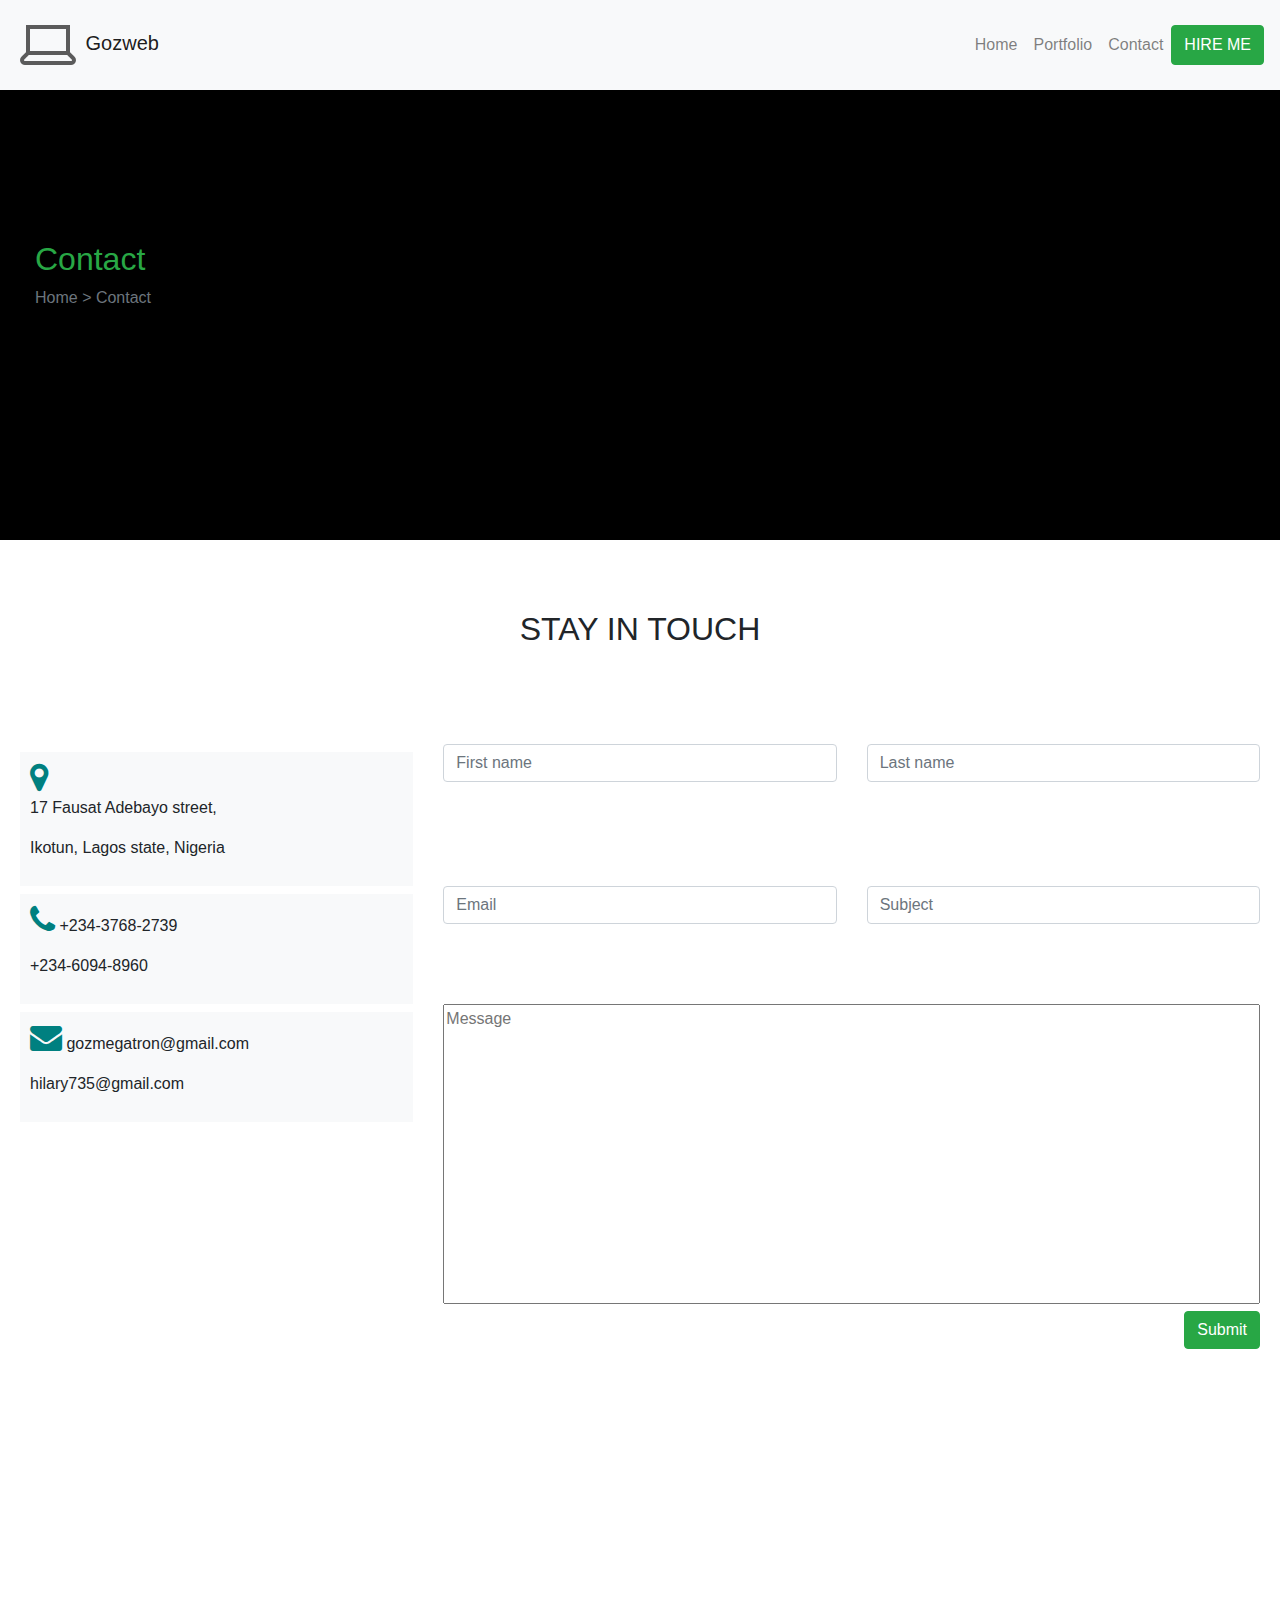
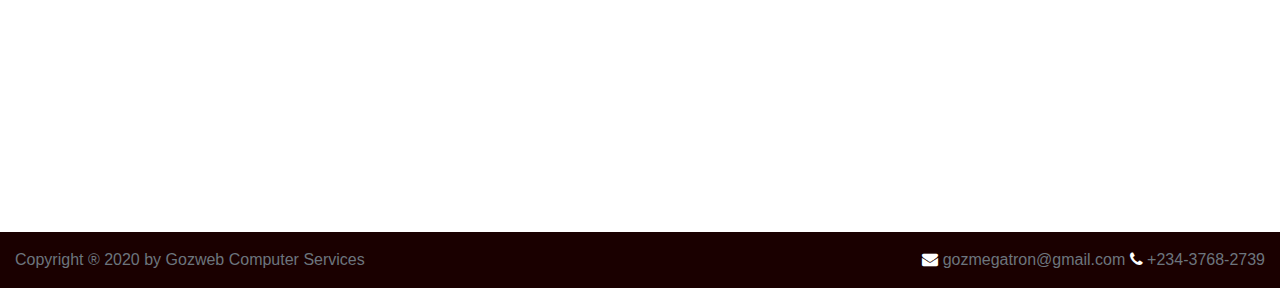
==== contact.html @ bf9ab73d "first commit" ====
<!DOCTYPE html>
<html lang="en">
<head>
    <meta charset="UTF-8">
    <meta name="viewport" content="width=device-width, initial-scale=1.0">
    <meta name="author" content="Gozweb Computer Services">
	<meta name="description" content="Gozweb is a web developer in Ota, Ogun State, Nigeria. We design and develop astonishing websites.">
	<meta name="keywords" content="Websites, Web developer, graphic designer, logo designer, banner designer, ota, ogun, nigeria, web services, websites">
    <title>Home</title>
    <link rel="stylesheet" href="css/font-awesome.min.css">
    <link rel="stylesheet" href="css/bootstrap.min.css">
    <link rel="stylesheet" href="css/custom.css">
    
</head>
<body>
    <section>
        <nav class="navbar navbar-expand-lg navbar-light bg-light">
            <a class="navbar-brand" href="#"><span><img src="images/laptop_64px.png" alt=""></span> Gozweb</a>
            <button class="navbar-toggler" type="button" data-toggle="collapse" data-target="#navbarNavAltMarkup" aria-controls="navbarNavAltMarkup" aria-expanded="false" aria-label="Toggle navigation">
              <span class="navbar-toggler-icon"></span>
            </button>
            <div class="collapse navbar-collapse" id="navbarNavAltMarkup">
              <div class="navbar-nav ml-auto links">
                <a class="nav-item nav-link" href="index.html">Home</a>                
                <a class="nav-item nav-link" href="portfolio.html">Portfolio</a>
                <a class="nav-item nav-link" href="contact.html">Contact</a>  
                <button class="btn btn-success">HIRE ME</button>
              </div>
            </div>
          </nav>
          <section  id="container-fluid">
              <div class="row">
                  <div class="col-md-12 bg-contact">
                      <h2 class="text-success">Contact</h2>
                      <p class="text-muted">Home > Contact</p>

                  </div>
              </div>
              <div class="row text-center stay">
                  <div class="col-md-12">
                      <h2>STAY IN TOUCH</h2>
                  </div>
              </div>
                    <form>
                        <!-- address -->
                        <div class="row pt-2">
                            <div class="col-md-4">
                                <div class="bg-light spanned-paragraph mt-2">
                                   <span>
                                    <span class="fa fa-map-marker fa-2x contact"></span>
                                    <p>17 Fausat Adebayo street,</p>
                                    <p>Ikotun, Lagos state, Nigeria</p>
                                   </span>                                    
                                </div>
                            </div>
                            <!-- first name -->
                          <div class="col-md-4">
                            <input type="text" class="form-control" placeholder="First name">
                          </div>
                          <!-- last name -->
                          <div class="col-md-4">
                            <input type="text" class="form-control" placeholder="Last name">
                          </div>
                        </div>
                        <!-- // -->
                        <!-- phone -->
                        <div class="row">
                            <div class="col-md-4">
                                <div class="bg-light spanned-paragraph mt-2">
                                    <p><span class="fa fa-phone fa-2x contact"></span> +234-3768-2739 </p>
                                    <p>+234-6094-8960</p>
                                    </div>
                            </div>
                            <!-- email -->
                          <div class="col-md-4">
                            <input type="text" class="form-control" placeholder="Email">
                          </div>
                          <!-- subject -->
                          <div class="col-md-4">
                            <input type="text" class="form-control" placeholder="Subject">
                          </div>
                        </div>
                        <!-- // -->
                        <!-- Email on the left -->
                        <div class="row">
                            <div class="col-md-4">
                                <div class="bg-light spanned-paragraph mt-2">
                                <p><span class="fa fa-envelope fa-2x contact"></span> gozmegatron@gmail.com </p>
                                <p>hilary735@gmail.com</p>
                                </div>
                            </div>  
                            <!-- textarea -->                                                   
                          <div class="col-md-8">
                              <textarea placeholder="Message"></textarea>                        
                          </div>
                        </div>
                        <!-- submit button -->
                        <div class="row text-right">                            
                            <div class="col-md-12">
                                <button class="btn btn-success">Submit</button>
                            </div>
                        </div>
                        <!-- map framework -->
                        <div class="row pt-3">
                            <div class="col-md-12">
                                <iframe src="https://www.google.com/maps/embed?pb=!1m18!1m12!1m3!1d3963.770973809428!2d3.266144714018048!3d6.550574195262176!2m3!1f0!2f0!3f0!3m2!1i1024!2i768!4f13.1!3m3!1m2!1s0x103b8ff20af575a3%3A0xea52e5dafbd23e01!2sFirst%20Bank%20-%20Ikotun%202%20Branch!5e0!3m2!1sen!2sng!4v1584786710090!5m2!1sen!2sng" width="600" height="450" frameborder="0" style="border:0;" allowfullscreen="" aria-hidden="false" tabindex="0"></iframe>
                            </div>
                        </div>
                      </form>
                      <!-- // -->
    
                      <!--footer  -->
<footer>
  <div class="container-fluid text-secondary">
    <div class="row">
      <div class="col-md-6 pt-3">
        <p>Copyright &reg 2020 by Gozweb Computer Services</p> 
      </div>
      <div class="col-md-6 text-right pt-3">
        <p><span class="fa fa-envelope"></span> gozmegatron@gmail.com <span class="fa fa-phone"></span>  +234-3768-2739</p>
      </div>
    </div>   
  </div>
</footer>
<!-- // -->

    </section>

    
<script src="js/jquery.js"></script>
<script src="js/bootstrap.min.js"></script>
</body>
</html>
---- css/custom.css ----
#container{
	min-height: 700px;
}

 .links a:hover{	
	text-decoration: underline;	
 }
footer{	
	background: #1a0000;
}
.text-green{
	color: #9ac860;
}
.imgbackground{
	background: url('../images/Yahgozie.png');
	background-size: cover;	
	padding-top: 150px;
	padding-left: 50px;
	height: 450px;
}
.heading{
	font-size: 60px;	
}
.paragraph-text{
	font-weight: bold;
	text-transform: uppercase;
	padding-left: 50px;		
}
.fa{
	color: #fff;
	border-radius: 50%;
}

/* contact */

.bg-contact{
	background: #000;
	height: 450px;
}
.bg-contact{
	padding-top: 150px;
	padding-left: 50px;
}
.stay{
	padding: 70px;
}
form{
	padding: 10px 20px;

}
textarea{
	width: 100%;
	height: 300px;
	resize: none;
}
iframe{
	width: 100%;
}
.spanned-paragraph{
	padding: 10px;
}
.contact{
	color: #008080;
}
/* portfolio */
.portfolios{
	width: 100%;
	margin: auto;
	background: red;
}
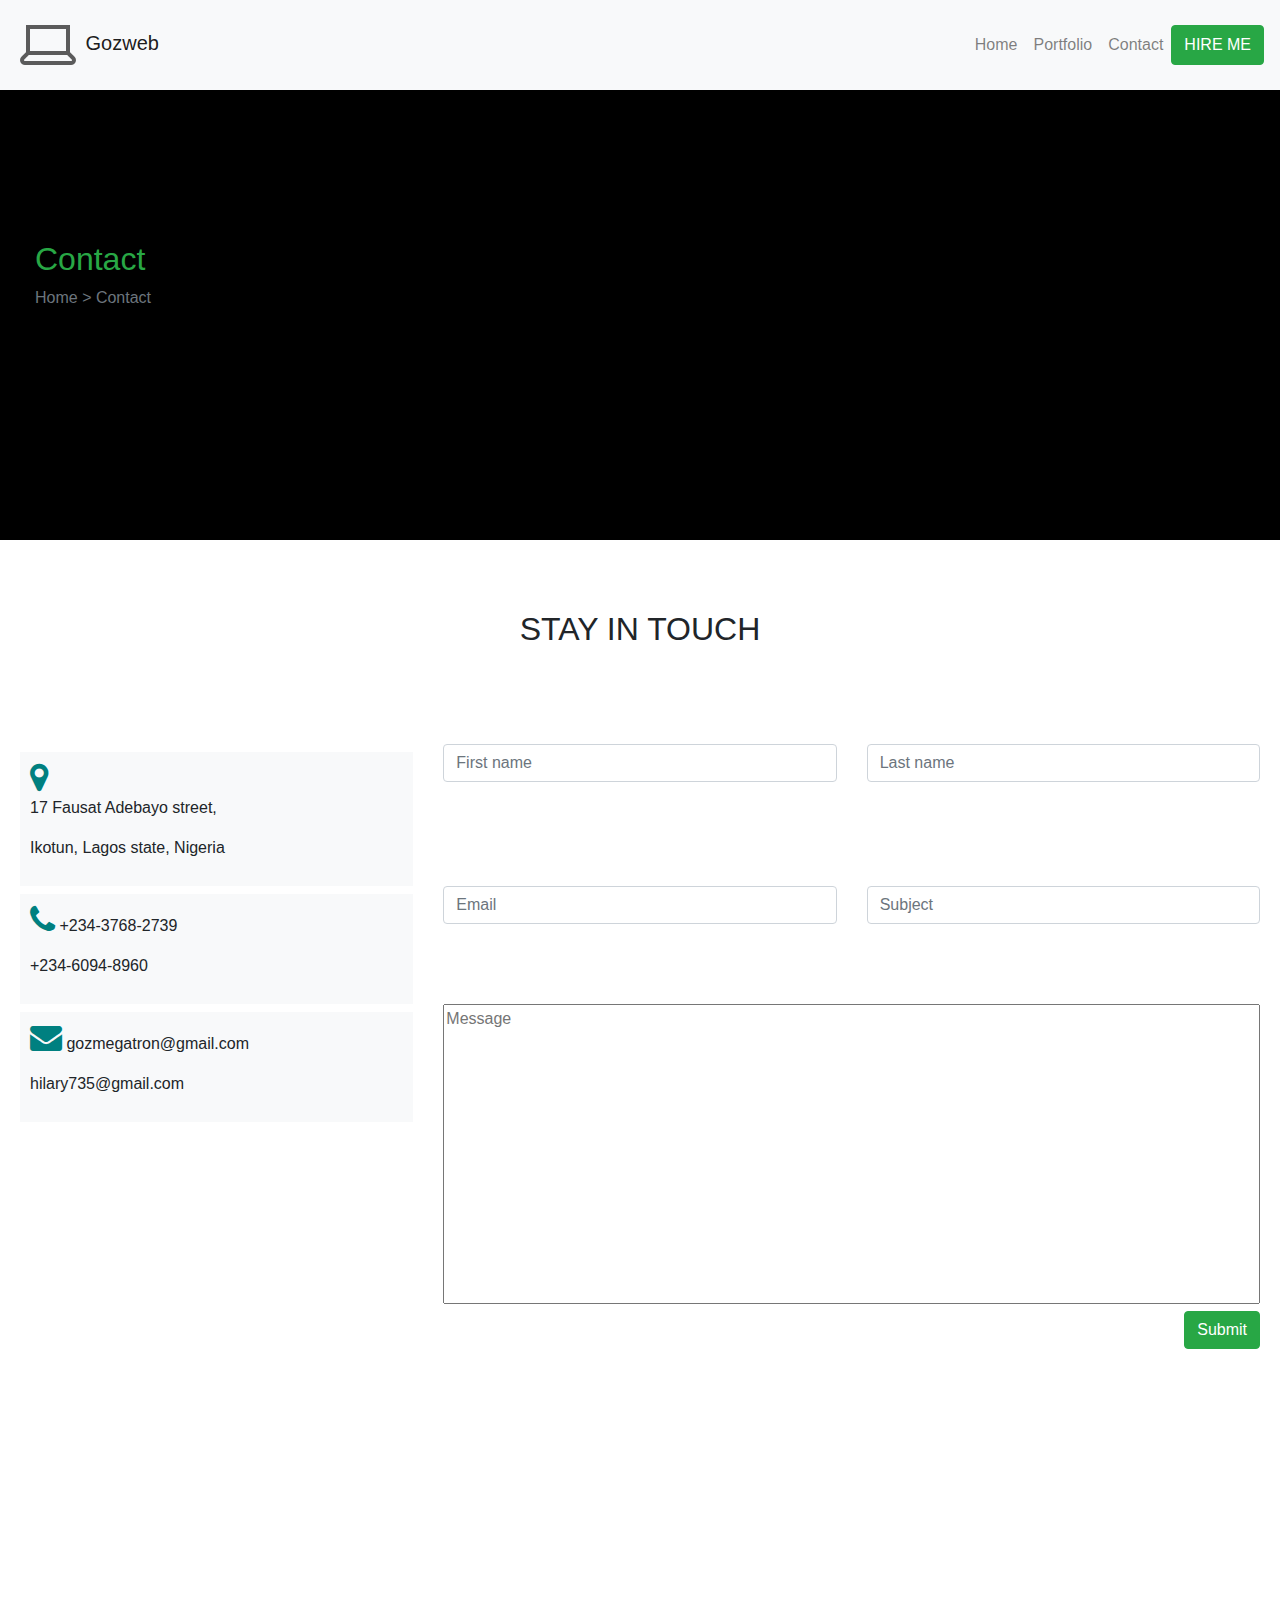
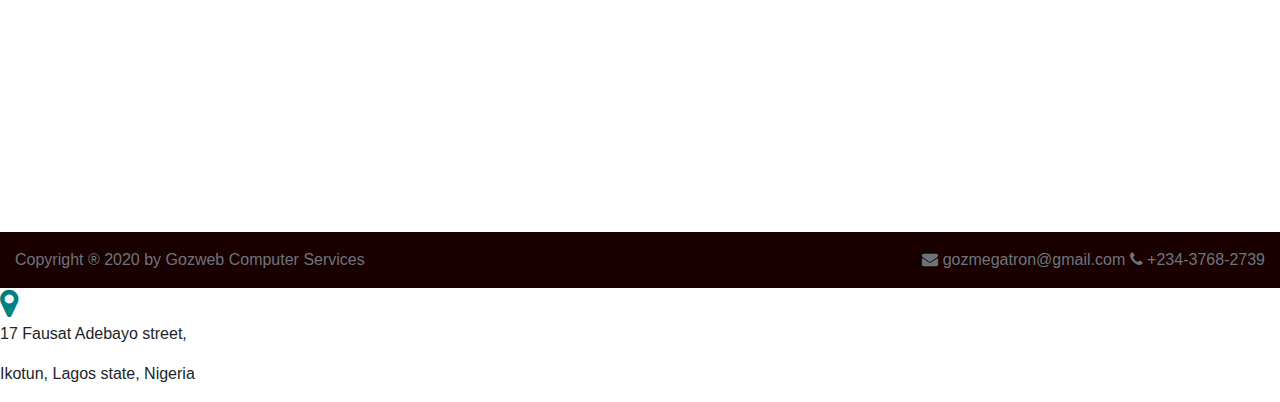
==== commit 24dc2ed0: "commit again" ====
--- a/contact.html
+++ b/contact.html
@@ -126,7 +126,11 @@
 
     </section>
 
-    
+    <span>
+      <span class="fa fa-map-marker fa-2x contact"></span>
+      <p>17 Fausat Adebayo street,</p>
+      <p>Ikotun, Lagos state, Nigeria</p>
+     </span>  
 <script src="js/jquery.js"></script>
 <script src="js/bootstrap.min.js"></script>
 </body>
--- a/css/custom.css
+++ b/css/custom.css
@@ -26,9 +26,10 @@
 	text-transform: uppercase;
 	padding-left: 50px;		
 }
-.fa{
-	color: #fff;
-	border-radius: 50%;
+
+hr{
+	width: 5%;
+	border: 3px solid black;
 }
 
 /* contact */
@@ -67,4 +68,10 @@
 	width: 100%;
 	margin: auto;
 	background: red;
+}
+.p-box{
+	border:2px solid white;
+	border-radius: 30px;
+	height:50px;
+	width:50px;
 }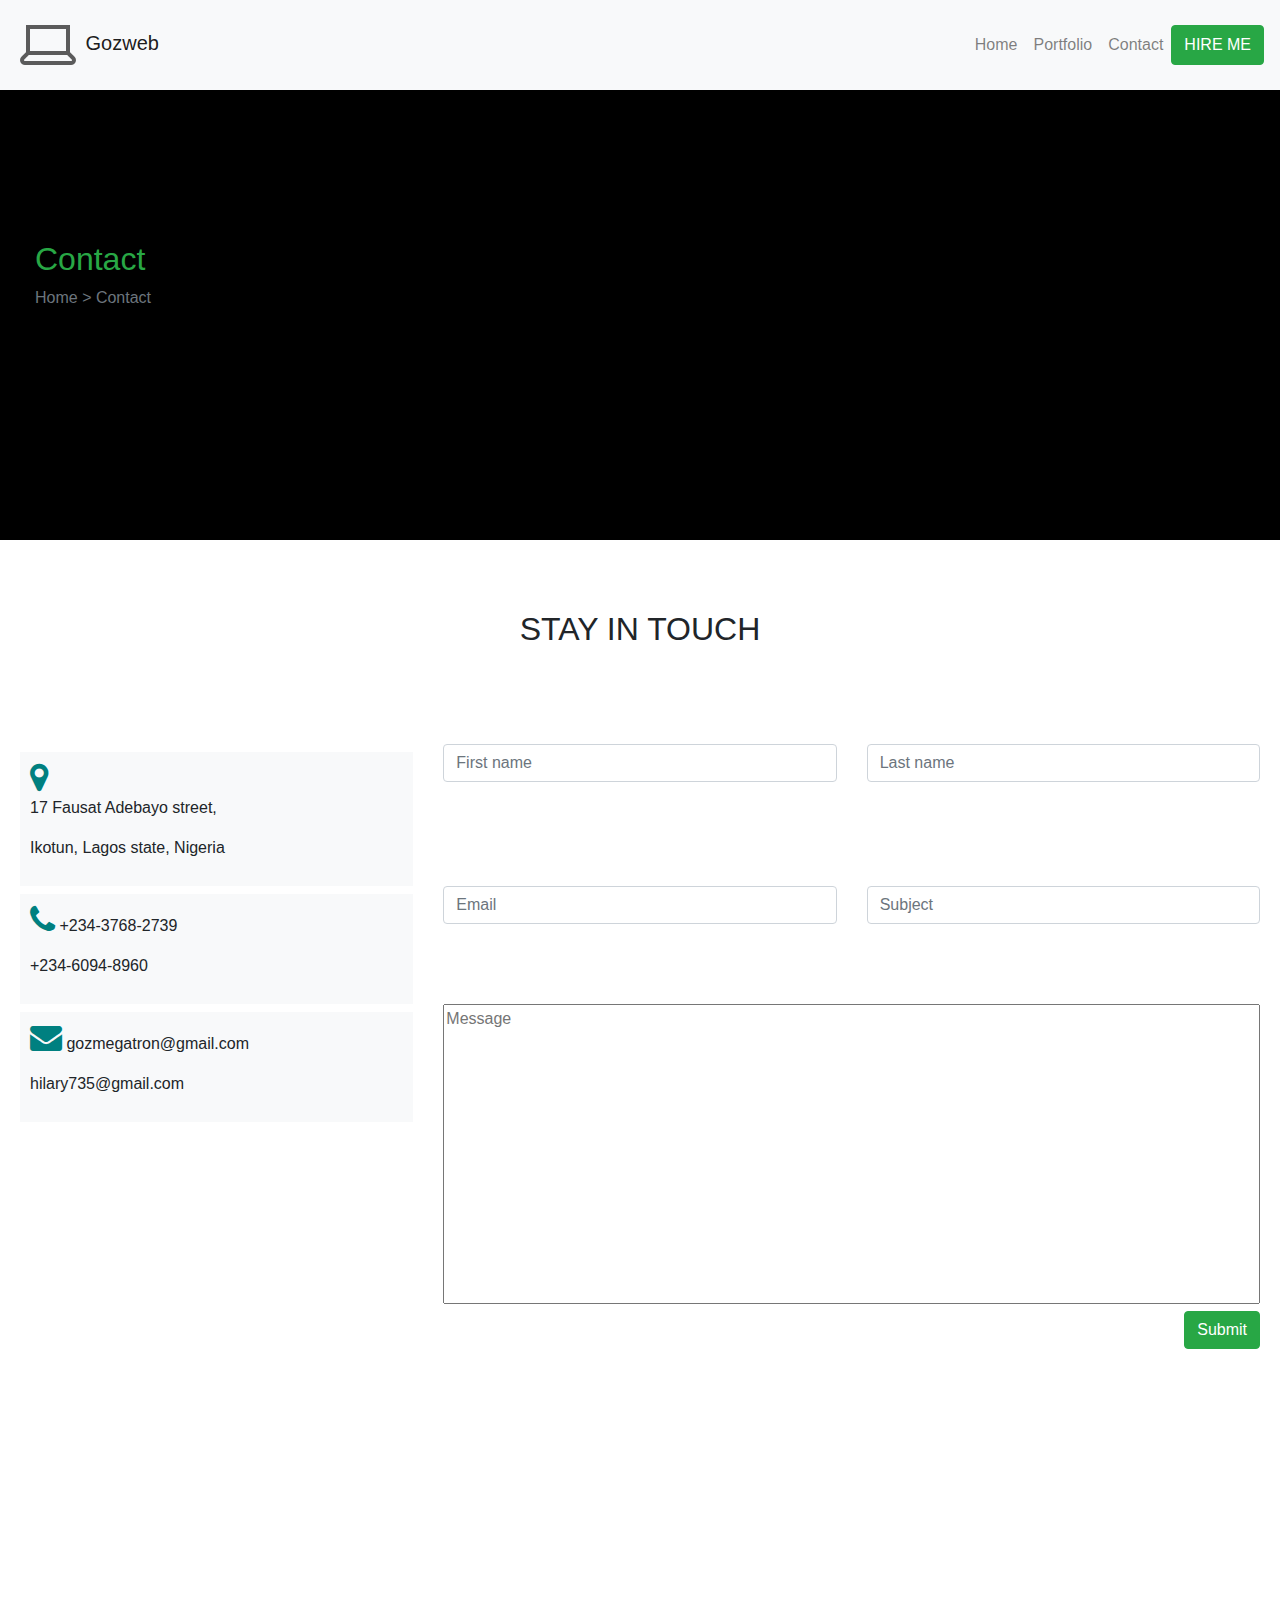
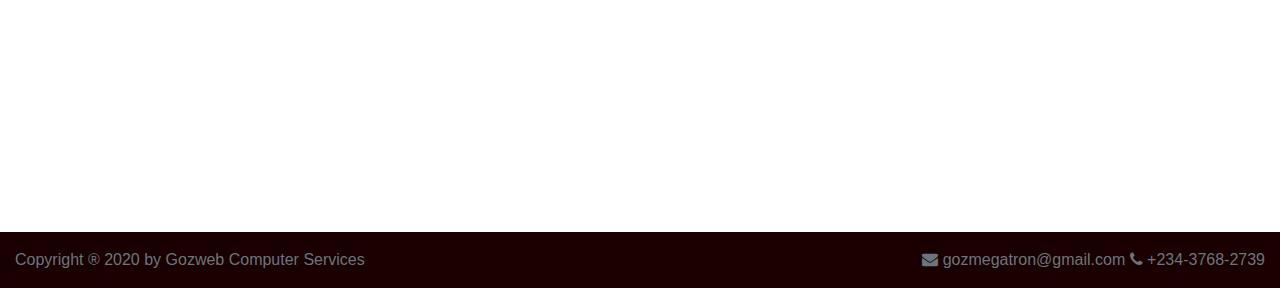
==== commit 88f3aecd: "retry" ====
--- a/contact.html
+++ b/contact.html
@@ -125,12 +125,7 @@
 <!-- // -->
 
     </section>
-
-    <span>
-      <span class="fa fa-map-marker fa-2x contact"></span>
-      <p>17 Fausat Adebayo street,</p>
-      <p>Ikotun, Lagos state, Nigeria</p>
-     </span>  
+  
 <script src="js/jquery.js"></script>
 <script src="js/bootstrap.min.js"></script>
 </body>
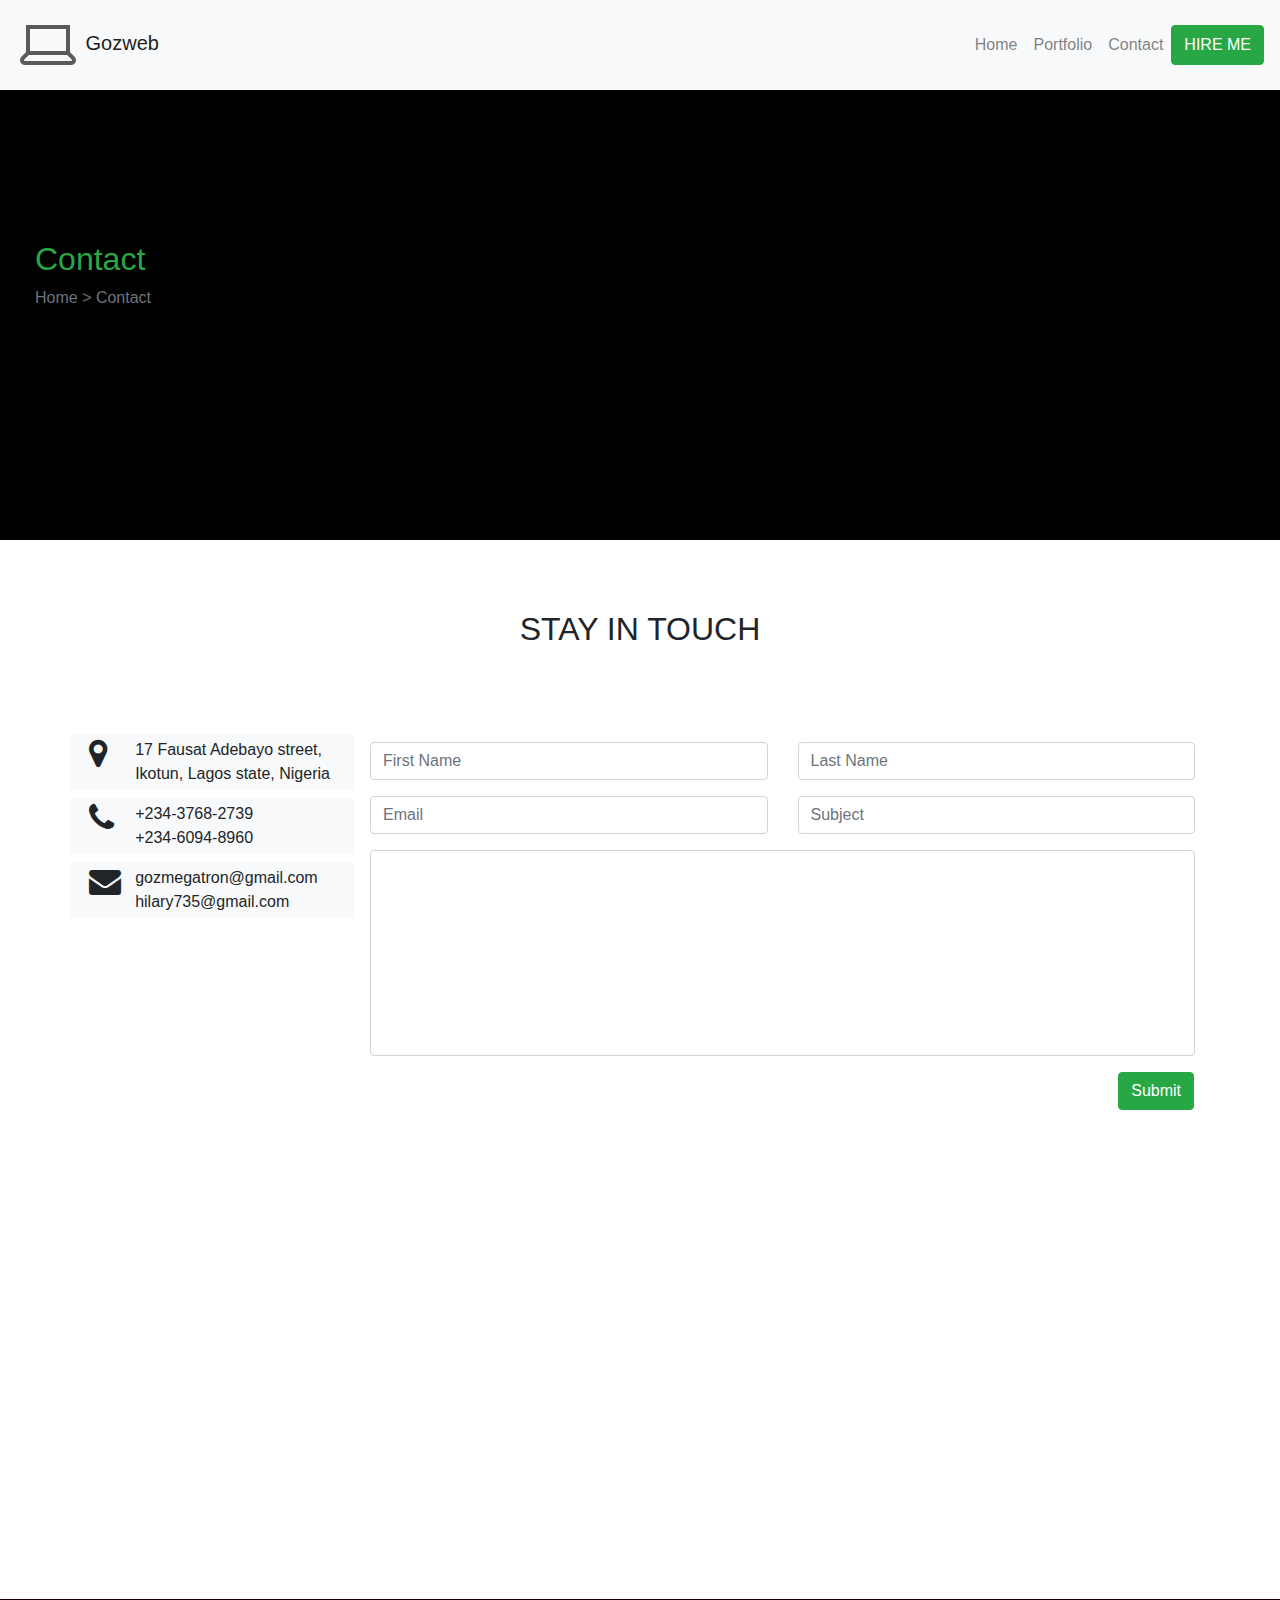
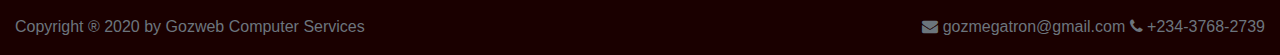
==== commit 741bf7b3: "recommit" ====
--- a/contact.html
+++ b/contact.html
@@ -4,8 +4,8 @@
     <meta charset="UTF-8">
     <meta name="viewport" content="width=device-width, initial-scale=1.0">
     <meta name="author" content="Gozweb Computer Services">
-	<meta name="description" content="Gozweb is a web developer in Ota, Ogun State, Nigeria. We design and develop astonishing websites.">
-	<meta name="keywords" content="Websites, Web developer, graphic designer, logo designer, banner designer, ota, ogun, nigeria, web services, websites">
+  <meta name="description" content="Gozweb is a web developer in Ota, Ogun State, Nigeria. We design and develop astonishing websites.">
+  <meta name="keywords" content="Websites, Web developer, graphic designer, logo designer, banner designer, ota, ogun, nigeria, web services, websites">
     <title>Home</title>
     <link rel="stylesheet" href="css/font-awesome.min.css">
     <link rel="stylesheet" href="css/bootstrap.min.css">
@@ -41,65 +41,70 @@
                       <h2>STAY IN TOUCH</h2>
                   </div>
               </div>
-                    <form>
-                        <!-- address -->
-                        <div class="row pt-2">
-                            <div class="col-md-4">
-                                <div class="bg-light spanned-paragraph mt-2">
-                                   <span>
-                                    <span class="fa fa-map-marker fa-2x contact"></span>
-                                    <p>17 Fausat Adebayo street,</p>
-                                    <p>Ikotun, Lagos state, Nigeria</p>
-                                   </span>                                    
-                                </div>
+
+              <section class="container">
+                <div class="row ">
+                    <div class="col-md-3">
+                        <div class="row bg-light mt-2 p-1">     
+                            <div class="col-md-2 ">
+                                <span class="fa fa-map-marker fa-2x"></span>
+                                
                             </div>
-                            <!-- first name -->
-                          <div class="col-md-4">
-                            <input type="text" class="form-control" placeholder="First name">
-                          </div>
-                          <!-- last name -->
-                          <div class="col-md-4">
-                            <input type="text" class="form-control" placeholder="Last name">
-                          </div>
+                            <div class="col-md-10">
+                                <span>17 Fausat Adebayo street, <br>Ikotun, Lagos state, Nigeria</span>
+                            </div>                  
+                        </div> 
+        
+                        <div class="row bg-light mt-2 p-1">     
+                            <div class="col-md-2 ">
+                                <span class="fa fa-phone fa-2x"></span>
+                                
+                            </div>
+                            <div class="col-md-10">
+                                <span>+234-3768-2739  <br> +234-6094-8960</span>
+                            </div>                  
                         </div>
-                        <!-- // -->
-                        <!-- phone -->
-                        <div class="row">
-                            <div class="col-md-4">
-                                <div class="bg-light spanned-paragraph mt-2">
-                                    <p><span class="fa fa-phone fa-2x contact"></span> +234-3768-2739 </p>
-                                    <p>+234-6094-8960</p>
-                                    </div>
+        
+                        <div class="row bg-light mt-2 p-1">     
+                            <div class="col-md-2 ">
+                                <span class="fa fa-envelope fa-2x"></span>
+                                
                             </div>
-                            <!-- email -->
-                          <div class="col-md-4">
-                            <input type="text" class="form-control" placeholder="Email">
-                          </div>
-                          <!-- subject -->
-                          <div class="col-md-4">
-                            <input type="text" class="form-control" placeholder="Subject">
-                          </div>
+                            <div class="col-md-10">
+                                <span>gozmegatron@gmail.com <br>hilary735@gmail.com</span>
+                            </div>                  
                         </div>
-                        <!-- // -->
-                        <!-- Email on the left -->
-                        <div class="row">
-                            <div class="col-md-4">
-                                <div class="bg-light spanned-paragraph mt-2">
-                                <p><span class="fa fa-envelope fa-2x contact"></span> gozmegatron@gmail.com </p>
-                                <p>hilary735@gmail.com</p>
-                                </div>
-                            </div>  
-                            <!-- textarea -->                                                   
-                          <div class="col-md-8">
-                              <textarea placeholder="Message"></textarea>                        
-                          </div>
-                        </div>
-                        <!-- submit button -->
-                        <div class="row text-right">                            
-                            <div class="col-md-12">
+                    </div> 
+                        
+                    <div class="col-md-9">
+                        <div class="row ">
+                            <div class="col-md-6 pt-3">
+                                <input type="text" class="form-control" placeholder="First Name">
+                            </div>
+                            <div class="col-md-6 pt-3">
+                                <input type="text" class="form-control" placeholder="Last Name" >
+                            </div>
+        
+                            <div class="col-md-6 pt-3">
+                                <input type="text" class="form-control" placeholder="Email">
+                            </div>
+                            <div class="col-md-6 pt-3">
+                                <input type="text" class="form-control" placeholder="Subject" >
+                            </div>
+                            <div class="col-md-12 pt-3">
+                                <textarea class="form-control"   rows="8"></textarea>
+                            </div>
+        
+                            <div class="col-md-12 text-right p-3">
                                 <button class="btn btn-success">Submit</button>
                             </div>
                         </div>
+        
+                    </div>
+                </div>
+        
+            </section>
+        
                         <!-- map framework -->
                         <div class="row pt-3">
                             <div class="col-md-12">
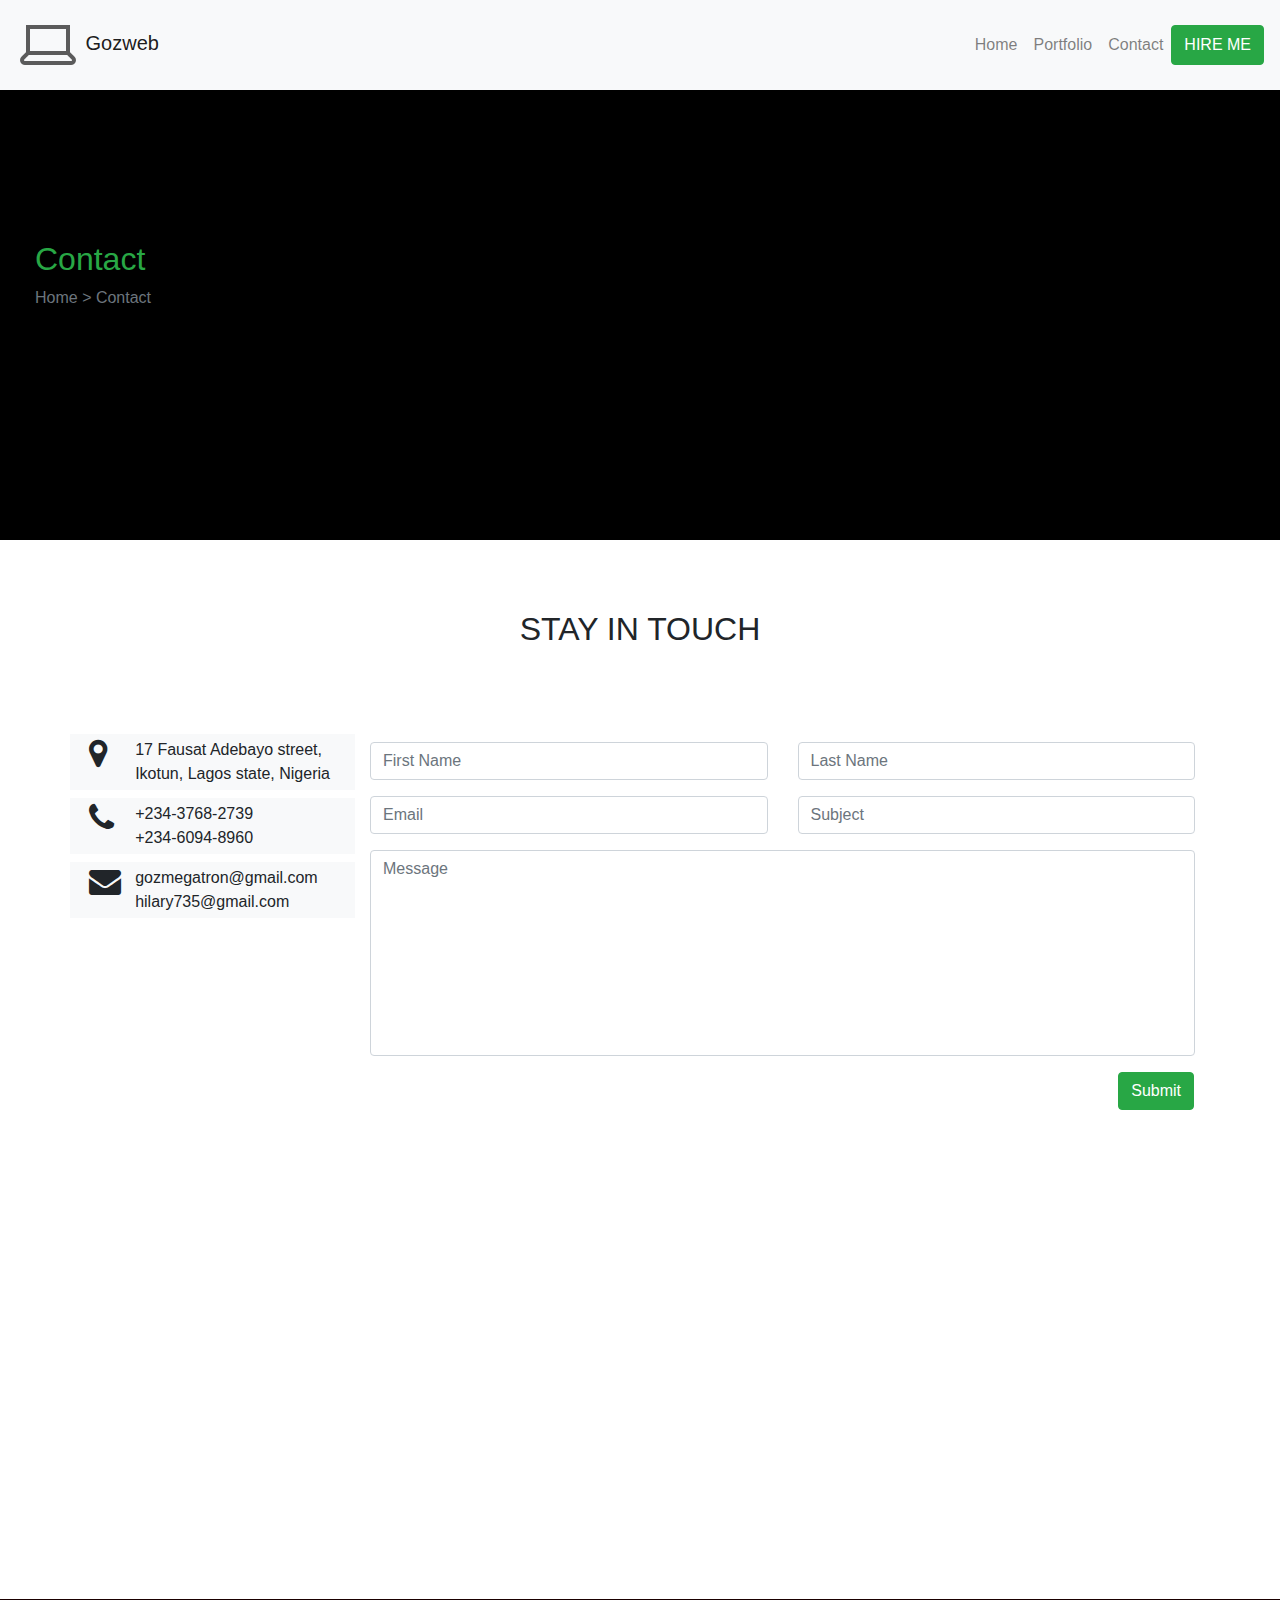
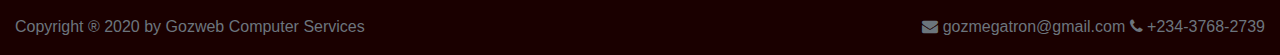
==== commit 5d49e57e: "ree" ====
--- a/contact.html
+++ b/contact.html
@@ -92,7 +92,7 @@
                                 <input type="text" class="form-control" placeholder="Subject" >
                             </div>
                             <div class="col-md-12 pt-3">
-                                <textarea class="form-control"   rows="8"></textarea>
+                                <textarea class="form-control" placeholder="Message"   rows="8"></textarea>
                             </div>
         
                             <div class="col-md-12 text-right p-3">
